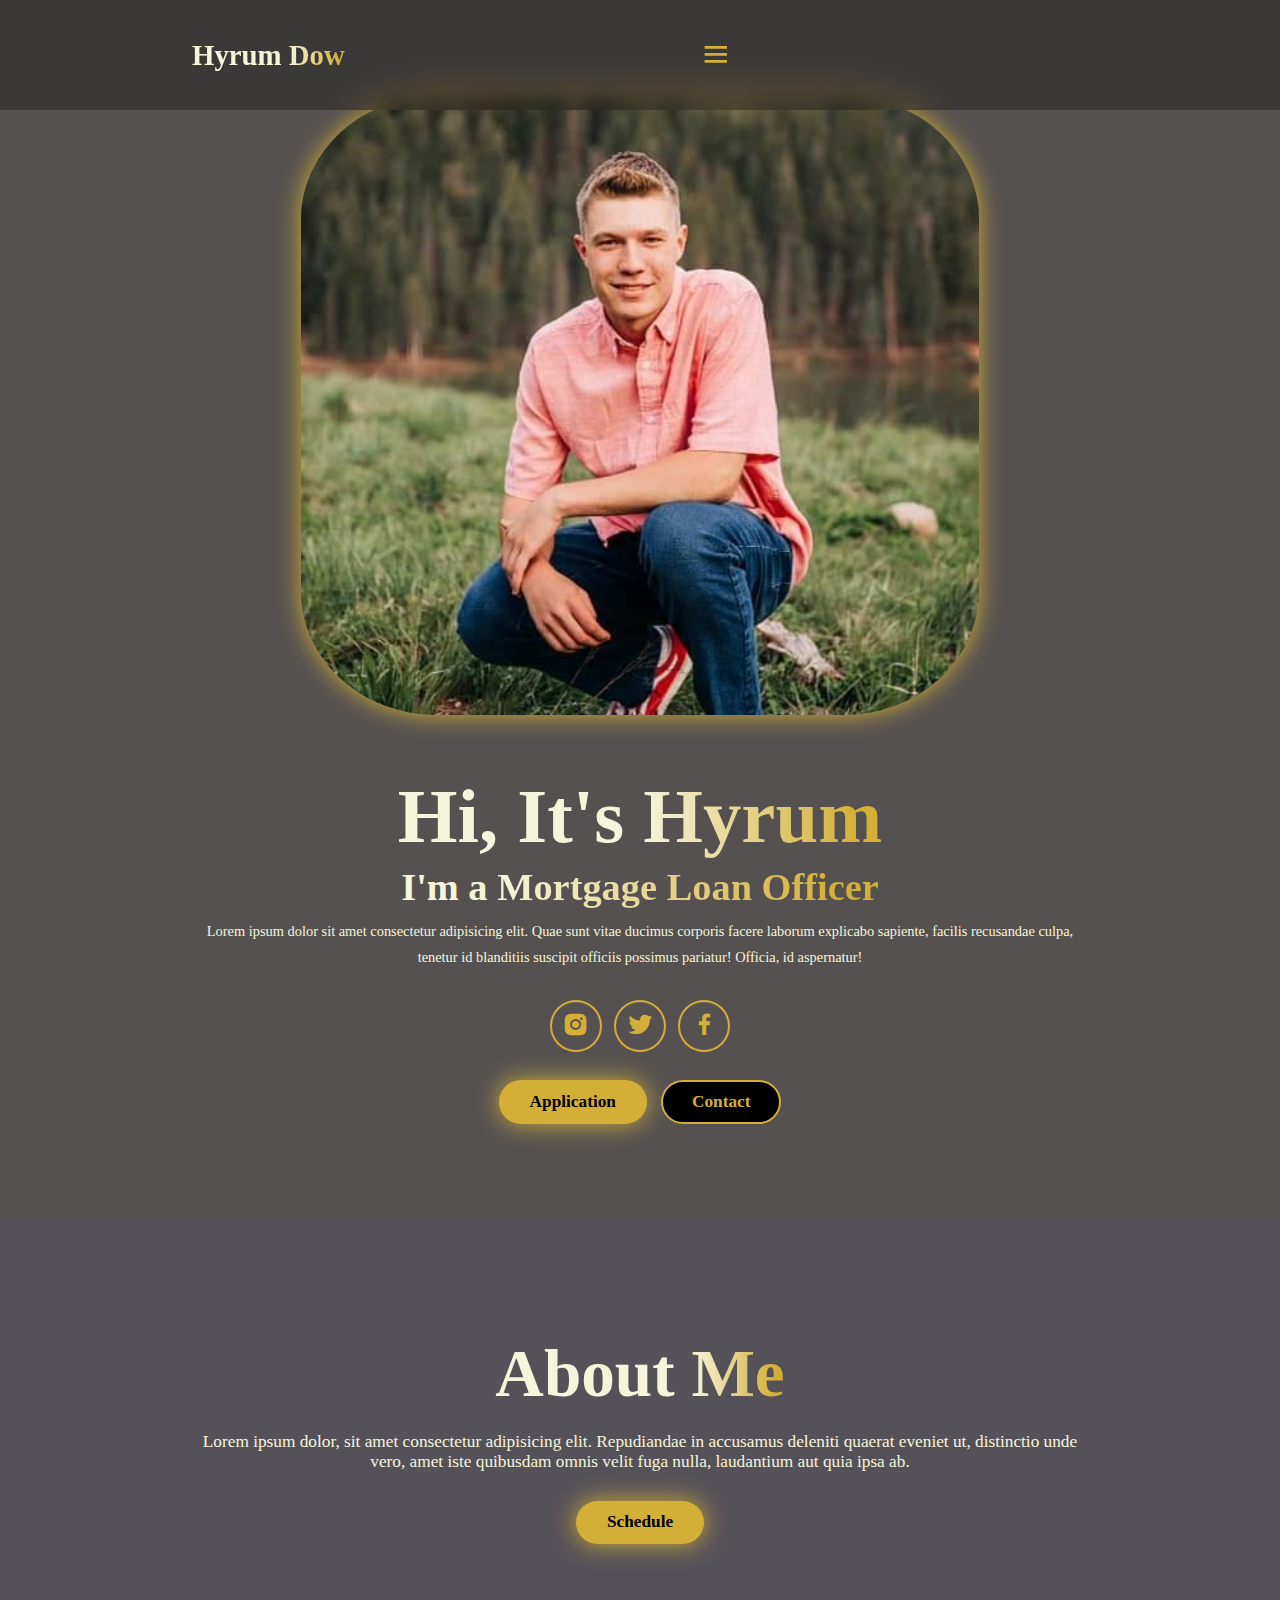
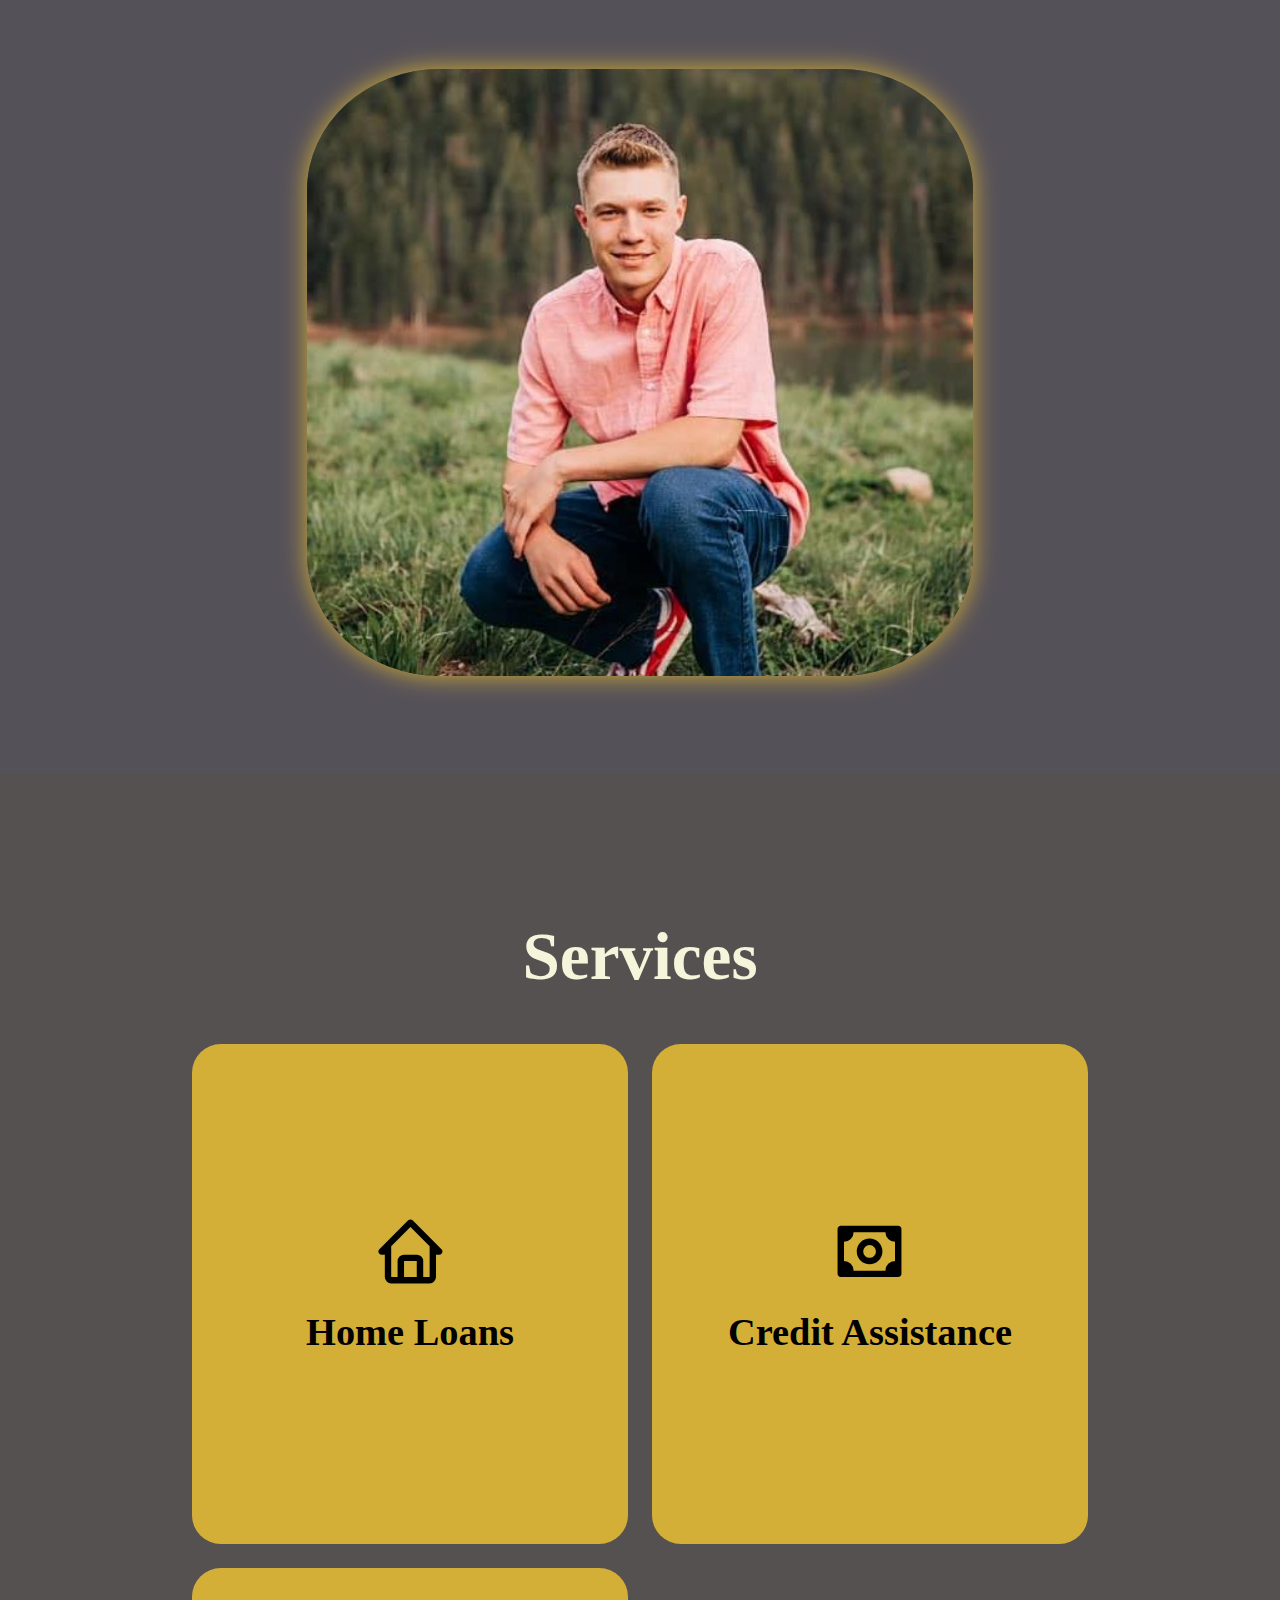
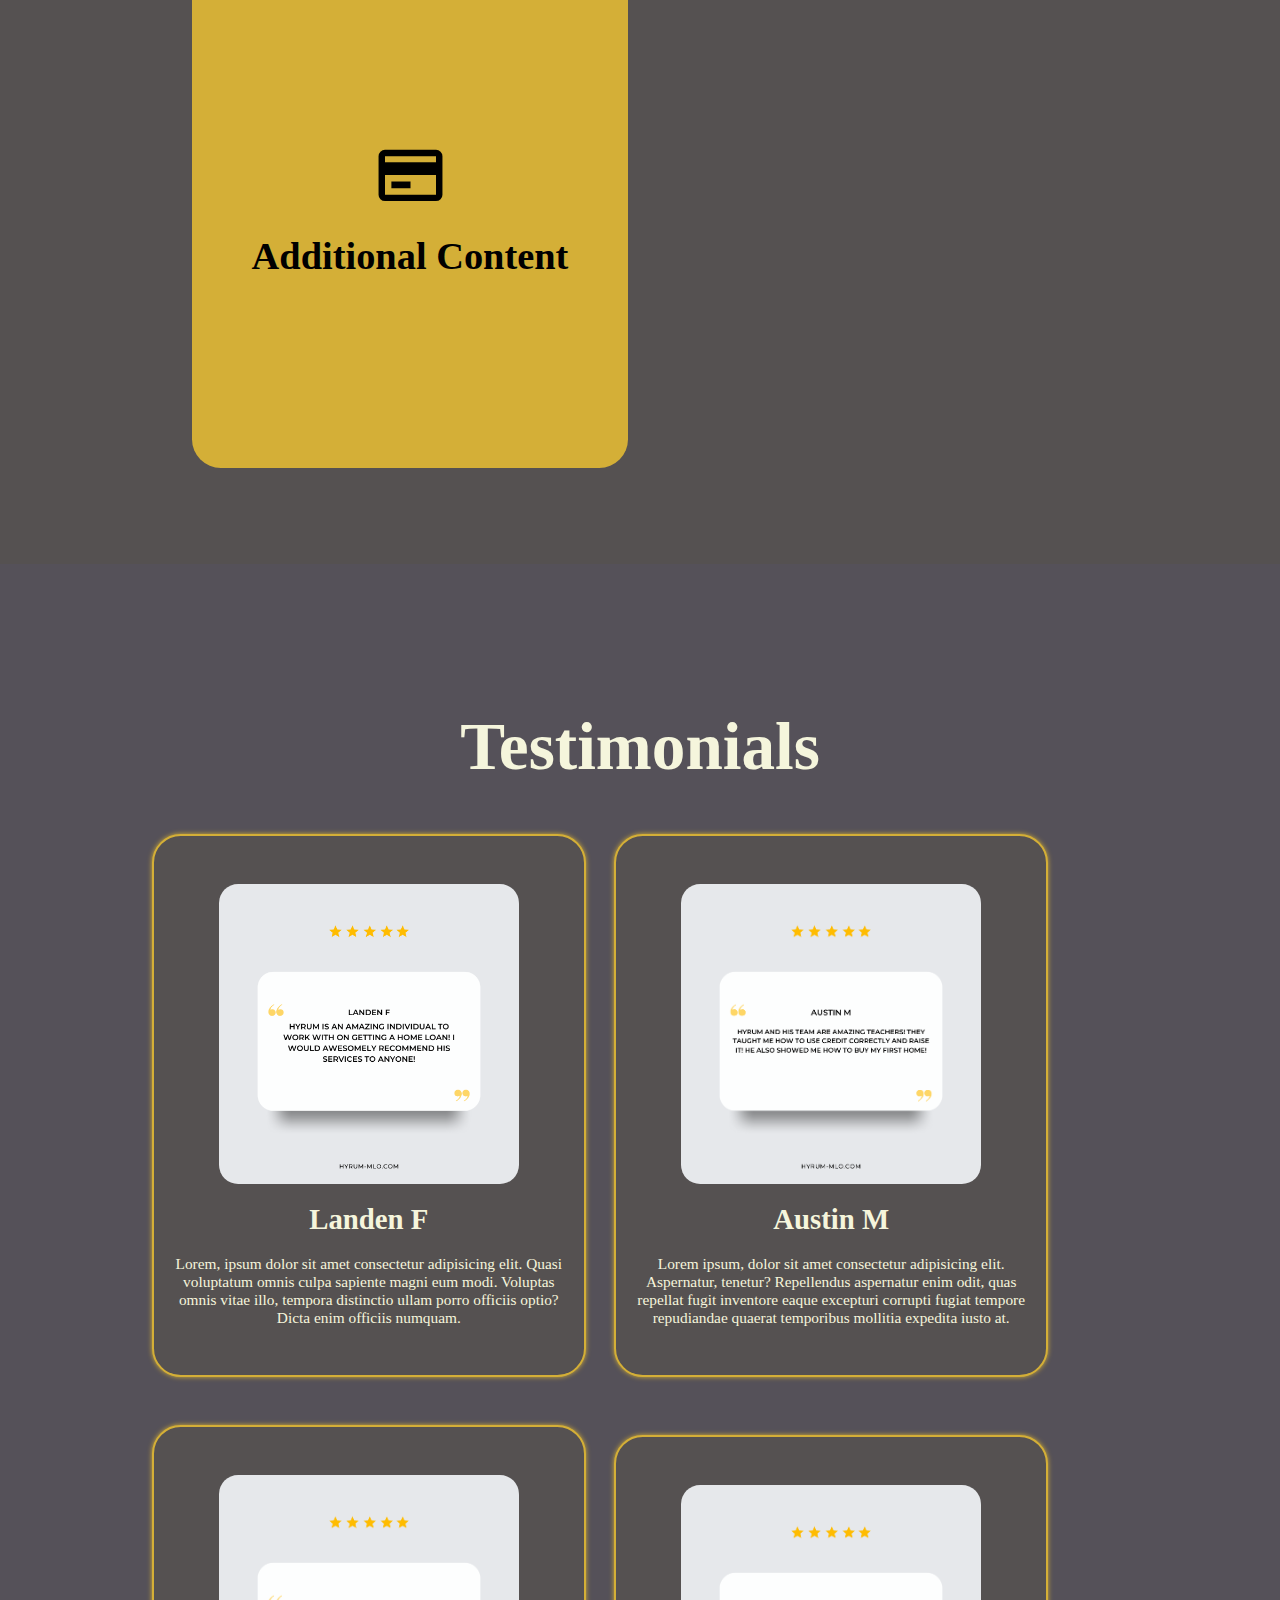
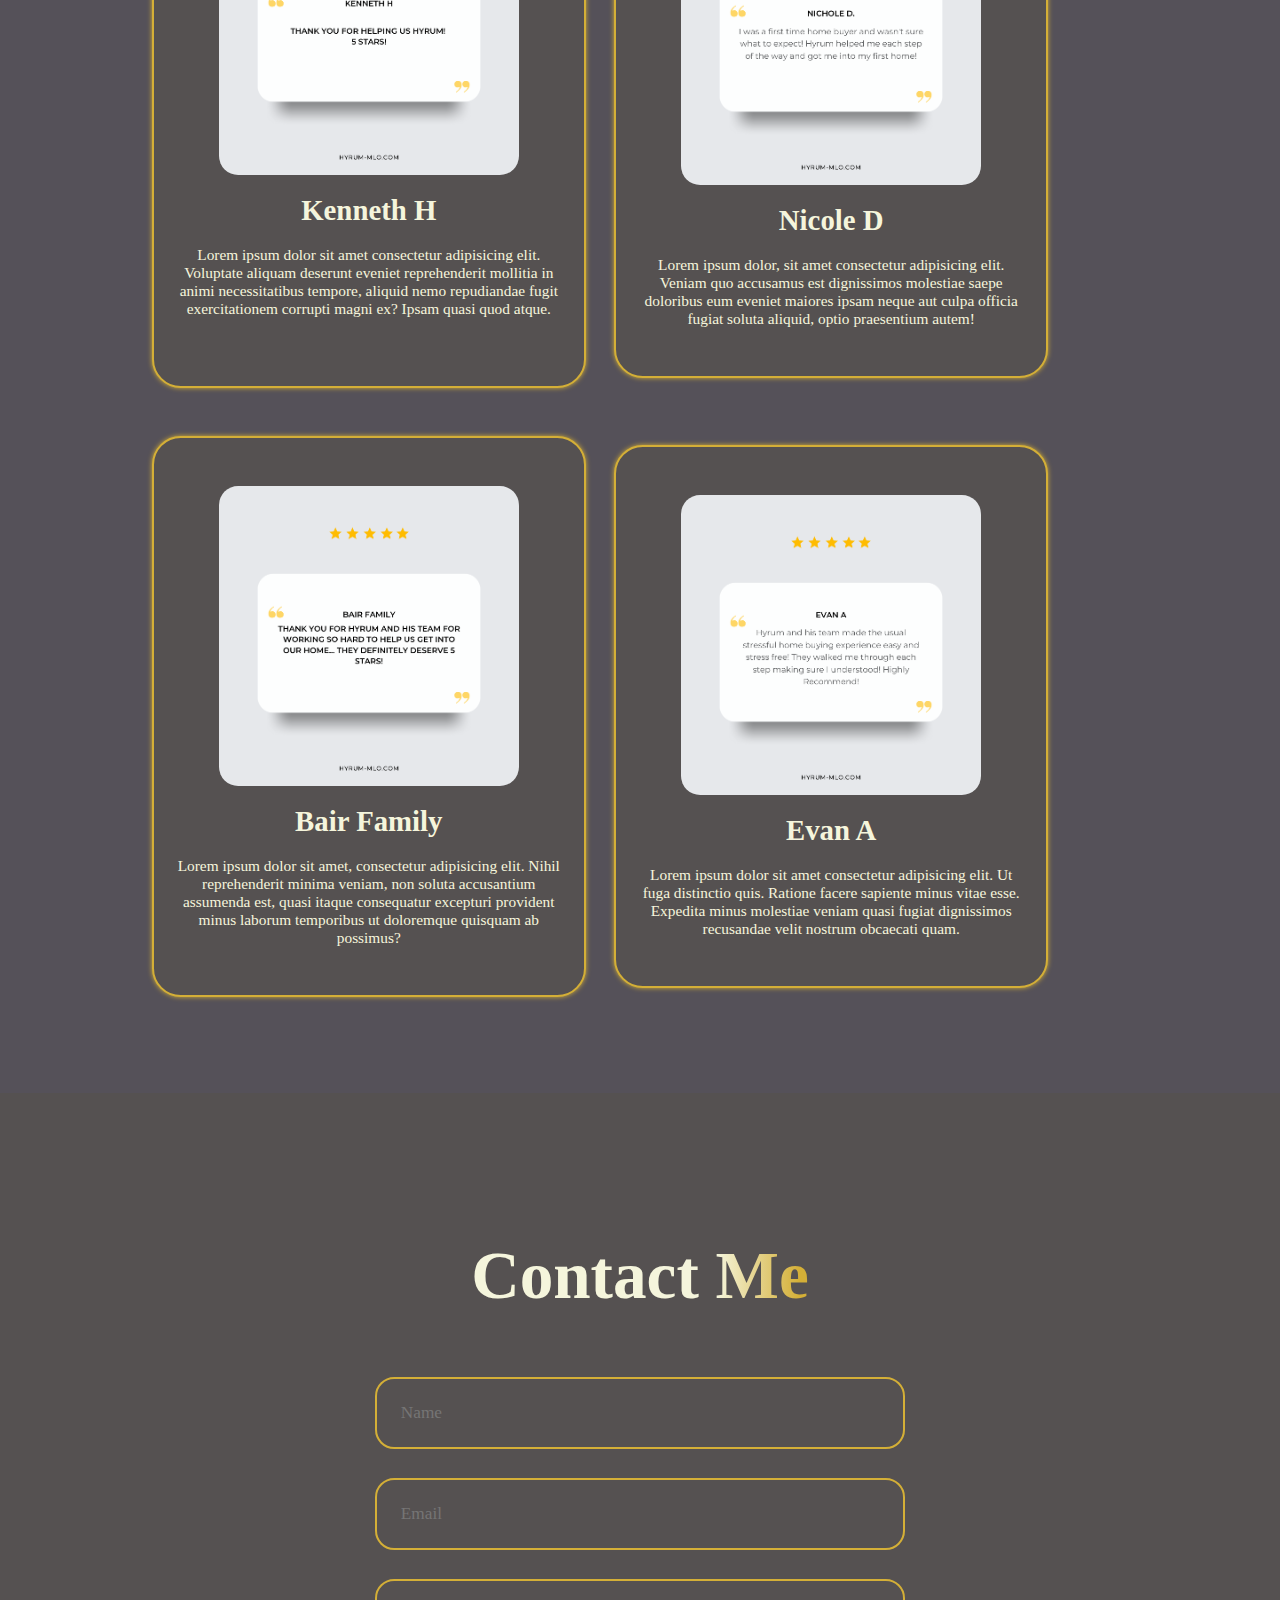
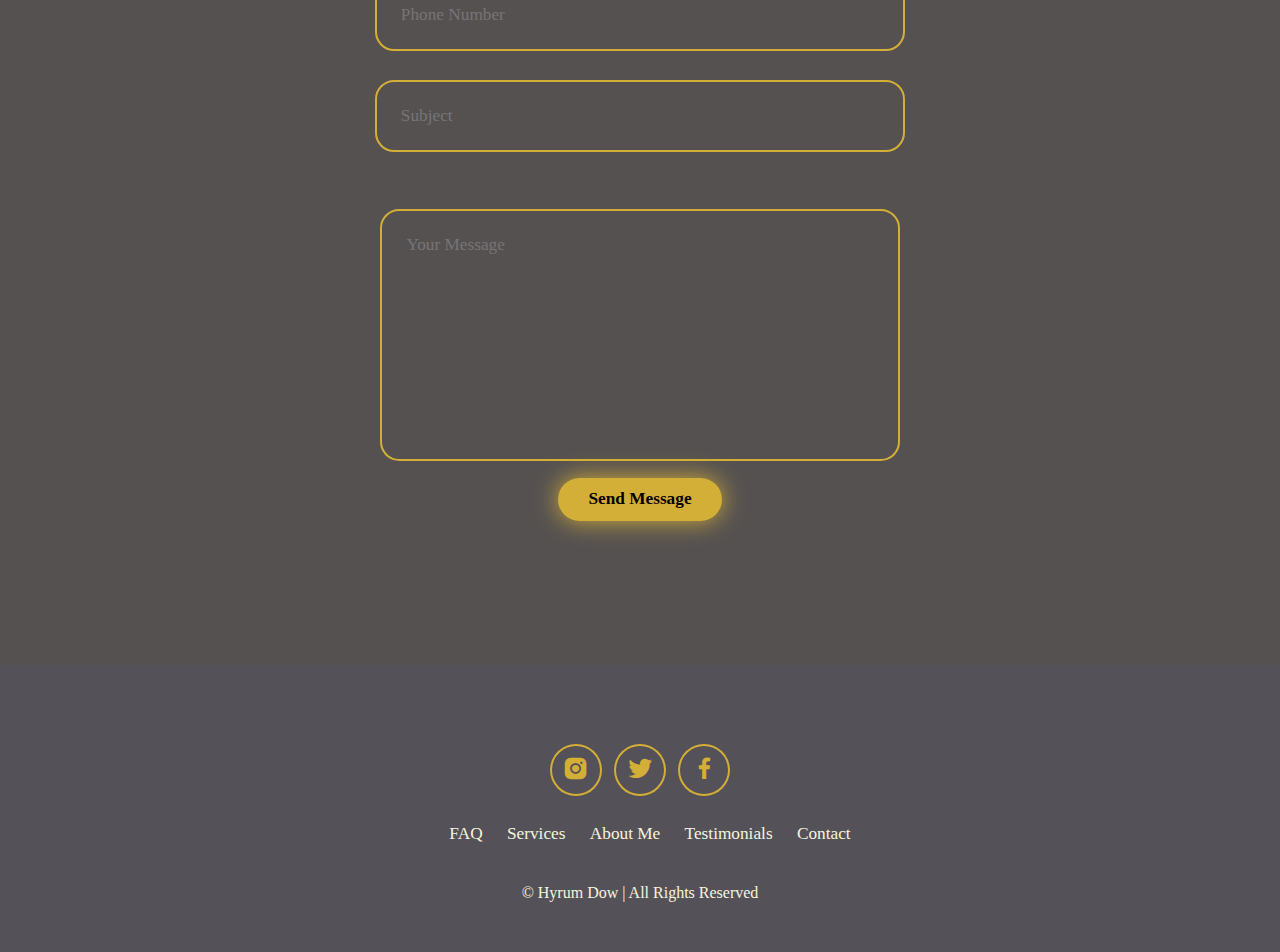
==== index.html @ 3103a560 "Add files via upload" ====
<!DOCTYPE html>
<html lang="en">
<head>
    <meta charset="UTF-8">
    <meta name="viewport" content="width=device-width, initial-scale=1.0">
    <link rel="icon" type="image/jpg" href="favicon.jpg">
    <title>Hyrum Mortgage Loan Officer</title>
    <link rel="stylesheet" href="style.css">
    <link href='https://unpkg.com/boxicons@2.1.4/css/boxicons.min.css' rel='stylesheet'>
</head>
<body>
    
    <header class="header"><a href="#home" class="logo">
        Hyrum <span>Dow</span>
      </a>
      <i class="bx bx-menu" id="menu-icon"></i>
    <nav class="navbar">
        <a href="#home">Home</a>
        <a href="#about">About</a>
        <a href="#services">Services</a>
        <a href="#projects">Testimonials</a>
        <a href="#contact">Contact</a>
    </nav>
    <a href="#contact"><button class="gradient-btn">Contact Me</button></a>
    </header>
    
    <section class="home" id="home">
        <div class="home-content">
            <h1>Hi, It's <span>Hyrum</span></h1>
            <h3>
                I'm a <span>Mortgage Loan Officer</span>
            </h3>
            <p>
              Lorem ipsum dolor sit amet consectetur adipisicing elit. Quae sunt vitae ducimus corporis facere laborum explicabo sapiente, facilis recusandae culpa, tenetur id blanditiis suscipit officiis possimus pariatur! Officia, id aspernatur!
            </p>
            <div class="social-icons">
                <a href="#" target="_blank">
                    <i class="bx bxl-instagram-alt"></i>
                </a>
                
                <a href="#">
                    <i class="bx bxl-twitter"></i>
                </a>

                <a href="#" target="_blank">
                    <i class="bx bxl-facebook"></i>
                </a>

            </div>
            <div class="btn-group">
                <a href="#" class="btn">Application</a>
                <a href="#contact" class="btn">Contact</a>
            </div>

        </div>
        <div class="home-img">
           <img src="asdfasdfasdfasd.jpg" alt=""> 
        </div>
    </section>

    <section class="about" id="about">
        <div class="about-img">
            <img src="asdfasdfasdfasd.jpg" alt="">
        </div>

        <div class="about-content">
            <h2>About <span>Me</span></h2>
            <p>Lorem ipsum dolor, sit amet consectetur adipisicing elit. Repudiandae in accusamus deleniti quaerat eveniet ut, distinctio unde vero, amet iste quibusdam omnis velit fuga nulla, laudantium aut quia ipsa ab.</p>
            <a href="#" class="btn">Schedule</a>
        </div>

    </section>

    <section class="services" id="services">
        <h2 class="heading">Services</h2>

        <div class="services-container">
          <div class="service-box">
            <div class="service-info">
                <i class="bx bx-home"></i>
                <h4>Home Loans</h4>
                <p></p>
            </div>
          </div>
          <div class="service-box">
            <div class="service-info">
                <i class="bx bx-money"></i>
                <h4>Credit Assistance</h4>
                <p></p>
            </div>
          </div>
          <div class="service-box">
            <div class="service-info">
                <i class="bx bx-credit-card"></i>
                <h4>Additional Content</h4></p>
            </div>
          </div>        
        </div>
    </section>

    <section class="projects" id="projects">
        <h2 class="heading">Testimonials</h2>
        <div class="projects-box">

            <div class="project-card">
                <img src="Landen F.png" alt="">
                <h3>Landen F</h3>
                <p>Lorem, ipsum dolor sit amet consectetur adipisicing elit. Quasi voluptatum omnis culpa sapiente magni eum modi. Voluptas omnis vitae illo, tempora distinctio ullam porro officiis optio? Dicta enim officiis numquam.</p>
               
                
            
            </div>
            <div class="project-card">
                <img src="Austin M.png" alt="">
                <h3>Austin M</h3>
                <p>Lorem ipsum, dolor sit amet consectetur adipisicing elit. Aspernatur, tenetur? Repellendus aspernatur enim odit, quas repellat fugit inventore eaque excepturi corrupti fugiat tempore repudiandae quaerat temporibus mollitia expedita iusto at.</p>
                
            </div>
            <div class="project-card">
                <img src="Kenneth H.png" alt="">
                <h3>Kenneth H</h3>
                <p>Lorem ipsum dolor sit amet consectetur adipisicing elit. Voluptate aliquam deserunt eveniet reprehenderit mollitia in animi necessitatibus tempore, aliquid nemo repudiandae fugit exercitationem corrupti magni ex? Ipsam quasi quod atque.<p>
                
            </div>
            <div class="project-card">
                <img src="Nichole D.png" alt="">
                <h3>Nicole D</h3>
                <p>Lorem ipsum dolor, sit amet consectetur adipisicing elit. Veniam quo accusamus est dignissimos molestiae saepe doloribus eum eveniet maiores ipsam neque aut culpa officia fugiat soluta aliquid, optio praesentium autem!</p>
                
            </div>
            <div class="project-card">
                <img src="Bair Family.png" alt="">
                <h3>Bair Family</h3>
                <p>Lorem ipsum dolor sit amet, consectetur adipisicing elit. Nihil reprehenderit minima veniam, non soluta accusantium assumenda est, quasi itaque consequatur excepturi provident minus laborum temporibus ut doloremque quisquam ab possimus?</p>
                
            </div>
            <div class="project-card">
                <img src="Evan A.png" alt="">
                <h3>Evan A</h3>
                <p>Lorem ipsum dolor sit amet consectetur adipisicing elit. Ut fuga distinctio quis. Ratione facere sapiente minus vitae esse. Expedita minus molestiae veniam quasi fugiat dignissimos recusandae velit nostrum obcaecati quam.</p>
                
            </div>
        </div>
    </section>

    <section class="contact" id="contact">
        <h2 class="heading">Contact <span>Me</span>
        </h2>

        <form action="#" method="POST">
            <input type="hidden" name="access_key" value="#">
            <div class="input-group">
                <div class="input-box">
                 <input type="text" name="Name" required placeholder="Name">
                 <input type="email" placeholder="Email" name="email" required>   
                </div>
                <div class="input-box">
                    <input type="number" placeholder="Phone Number" name="Phone Number" required>
                    <input type="text" placeholder="Subject" name="Subject" required>
                </div>
            </div>
            
            <div class="input-group-2">
                <textarea name="Your Message" id="" placeholder="Your Message" cols="30" rows="10"></textarea>
                <input type="submit" value="Send Message" class="btn">
            </div>
        </form>

    </section>

    <footer class="footer">
        <div class="social-icons">
            <a href="#" target="_blank">
                <i class="bx bxl-instagram-alt"></i>
            </a>
            
            <a href="#">
                <i class="bx bxl-twitter"></i>
            </a>

            <a href="#" target="_blank">
                <i class="bx bxl-facebook"></i>
            </a>

        </div>

        <ul class="list">
            <li>
                <a href="#">FAQ</a>
            </li>
            <li>
                <a href="#services">Services</a>
            </li>
            <li>
                <a href="#about">About Me</a>
            </li>
            <li>
                <a href="#projects">Testimonials</a>
            </li>
            <li>
                <a href="#contact">Contact</a>
            </li>
        </ul>

        <p class="copyright">
            ©  Hyrum Dow | All Rights Reserved
        </p>

    </footer>

    <script src="script.js"></script> 
</body>
</html>
---- style.css ----
* {
    margin: 0;
    padding: 0;
    box-sizing: border-box;
    text-decoration: none;
    scroll-behavior: smooth;
    font-family: "Poppins";
}

:root {
    --bg-color: #555151;
    --second-bg-color: #555159;
    --text-color: beige;
    --main-color: #d4af37;
}

html {
    font-size: 60%;
    overflow-x: hidden;
}

body {
    background: var(--bg-color);
    color: var(--text-color);
}
.header{
    position: fixed;
    width: 100%;
    top: 0;
    left: 0;
    padding: 4rem 15%;
    background: rgba(0, 0, 0, 0.3);
    backdrop-filter: blur(10px);
    display: flex;
    justify-content: space-between;
    align-items: center;
    z-index: 1000;
}

#menu-icon{
    font-size: 3.5rem;
    color: var(--main-color);
    display: none;
}

.logo{
font-size: 3rem;
color: var(--text-color);
font-weight: 800;
cursor: pointer;
transition: 0.3s ease-in-out;
}

.logo:hover{
    transform: scale(1.1);
}

span{
    background: linear-gradient(270deg,
    #d4af37 10%,
    beige 100%);
    background-clip: text;
    color: transparent;
}

.navbar a{
    font-size: 1.8rem;
    color: var(--text-color);
    margin-left: 4rem;
    font-weight: 500;
    transition: 0.3s ease-in-out;
    border-bottom: 3px solid transparent;
}

.navbar a:hover{
    color: var(--main-color);
    border-bottom: 3px solid var(--main-color);
}
.gradient-btn{
    font-size: 2rem;
    padding: 1rem 2rem;
    border-radius: 3rem;
    background: linear-gradient(
        270deg,
        #d4af37 10%,
        beige 100%
    );
    letter-spacing: 1px;
    cursor: pointer;
    transition: 0.3s ease-in-out;
    color: #000000;
    border: none;
    text-wrap: nowrap;
}

.gradient-btn:hover{
    transform: scale(1.05);
}

section{
    min-height: 100vh;
    padding: 10rem 15%;
}

.home{
    display: flex;
    align-items: center;
    justify-content: center;
    gap: 15rem;
}

.home-content{
    display: flex;
    flex-direction: column;
    align-items: flex-end;
    text-align: right;
}

.home-content h1{
   font-size: 8rem;
   font-weight: 700;
   margin-top: 1.5rem;
   line-height: 1; 
}

.home-content h3{
    margin: 1rem 0;
    font-size: 4rem;
}

.home-content p{
    font-size: 1.5rem;
    font-weight: 500;
    line-height: 1.8;
}

.home-img img{
    width: 50vh;
    border-radius: 20%;
    box-shadow: 0 0 25px var(--main-color);
    transition: 0.4s ease-in-out;
}

.home-img img:hover{
    box-shadow: 0 0 25px var(--main-color),
                0 0 50px var(--main-color),
                0 0 100px var(--main-color)
}

.social-icons a{
    display: inline-flex;
    justify-content: center;
    align-items: center;
    font-size: 3rem;
    padding: 1rem;
    background: transparent;
    border: 2px solid var(--main-color);
    border-radius: 50%;
    color: var(--main-color);
    margin: 3rem 0.5rem;
    transition: 0.3s ease-in-out;
}

.social-icons a:hover{
    color: var(--text-color);
    background-color: var(--main-color);
    transform: scale(1.2)translateY(-5px);
    box-shadow: 0 0 25px var(--main-color);
}

.btn-group{
    display: flex;
    gap: 1.5rem;
}

.btn{
    display: inline-block;
    padding: 1rem 3rem;
    background-color: var(--main-color);
    box-shadow: 0 0 25px var(--main-color);
    border-radius: 3rem;
    font-size: 1.8rem;
    color: black;
    border: 2px solid transparent;
    font-weight: 600;
    transition: 0.3s ease-in-out;
}

.btn:hover{
    transform: scale(1.05);
    box-shadow: 0 0 25px var(--main-color),
                0 0 50px var(--main-color)
}

.btn-group a:nth-of-type(2){
    background-color: black;
    color: var(--main-color);
    border: 2px solid var(--main-color);
    box-shadow: 0 0 25px transparent;
}

.btn-group a:nth-of-type(2):hover{
    box-shadow: 0 0 25px var(--main-color);
    background-color: var(--main-color);
    color: black;
}

.about{
    display: flex;
    justify-content: center;
    align-items: center;
    gap: 10rem;
    background-color: var(--second-bg-color);
}

.about-img img{
    width: 50vh;
    border-radius: 20%;
    box-shadow: 0 0 25px var(--main-color);
    transition: 0.4s ease-in-out;
}

.about-img img:hover{
    box-shadow: 0 0 25px var(--main-color),
                0 0 50px var(--main-color),
                0 0 100px var(--main-color)
}

.about-content h2{
    font-size: 7rem;
    text-align: left;
}

.about-content p{
    font-size: 1.8rem;
}

.about-content .btn{
    margin: 3rem 0;
}

::-webkit-scrollbar{
    width: 15px;
}

::-webkit-scrollbar-thumb{
    background-color: var(--main-color);
}

::-webkit-scrollbar-track{
    background-color: var(--bg-color);
}

.heading{
    text-align: center;
    font-size: 7rem;
    margin: 5rem 0;
}

.services{
    background-color: var(--bg-color);
    color: black;
}

.services h2{
    color: var(--text-color);
}

.services-container{
    display: grid;
    grid-template-columns: repeat(auto-fit, minmax(300px, 1fr));
    align-items: center;
    gap: 2.5rem;
}

.service-box{
    display: flex;
    justify-content: center;
    align-items: center;
    background-color: var(--main-color);
    height: 500px;
    border-radius: 3rem;
    cursor: pointer;
    border: 5px solid transparent;
    transition: 0.4s ease-in-out;
}

.service-box:hover{
    background: var(--second-bg-color);
    color: var(--main-color);
    border: 5px solid var(--main-color);
    transform: scale(1.03);
}

.service-info{
    display: flex;
    flex-direction: column;
    text-align: center;
    justify-content: center;
    align-items: center;
    padding: 5rem;
}

.service-info h4{
    font-size: 4rem;
    margin: 2rem 0;
    font-weight: 800;
}

.service-info p{
    font-size: 1.4rem;
    font-weight: 600;
    line-height: 1.7;
}

.service-info i{
    font-size: 8rem;
}

.projects{
    background-color: var(--second-bg-color);
}

.projects-box{
    display: grid;
    grid-template-columns: repeat(auto-fit, minmax(350px, 1fr));
    place-items: center;
    gap: 3rem;
    row-gap: 5rem;
}

.project-card{
    display: flex;
    flex-direction: column;
    align-items: center;
    justify-content: center;
    text-align: center;
    background-color: var(--bg-color);
    border: 2px solid var(--main-color);
    border-radius: 3rem;
    gap: 2rem;
    padding: 5rem 2rem;
    overflow: hidden;
    cursor: pointer;
    box-shadow: 0 0 5px var(--main-color);
    transition: 0.3s ease;
}

.project-card:hover{
    box-shadow: 0 0 25px var(--main-color),
                0 0 50px var(--main-color);
    transform: scale(1.02);
}

.project-card img{
    max-width: 300px;
    border-radius: 2em;
    object-fit: cover;
}

.project-card h3{
    font-size: 3rem;
}

.project-card p{
    font-size: 1.6rem;
}

.contact{
    background-color: var(--bg-color);
}

.contact h2{
    margin-bottom: 3rem;
    color: var(--text-color);
}

.contact form{
    display: flex;
    align-items: center;
    justify-content: center;
    gap: 3rem;
    margin: 5rem 0;
    text-align: center;
}

.contact form .input-box input, 
.contact form textarea{
width: 100%;
padding: 2.5rem;
font-size: 1.8rem;
color: var(--text-color);
background-color: var(--bg-color);
border-radius: 2rem;
border: 2px solid var(--main-color);
margin: 1.5rem 0;
resize: none;
}   

.footer{
    background-color: var(--second-bg-color);
    padding: 50px 0;
}

.footer .social-icons{
    text-align: center;
}

.footer ul{
    text-align: center;
    font-size: 1.8rem;
}

.footer ul li{
    display: inline-block;
    margin-left: 20px;
}

.footer ul li a{
    color: beige;
    border-bottom: 3px solid transparent;
    transition: 0.3s ease-in-out;
}

.footer ul li a:hover{
    border-bottom: 3px solid var(--main-color);
}

.footer .copyright{
    text-align: center;
    margin-top: 40px;
    font-size: 16px;
}

@media(max-width:1285px){
    #menu-icon{
        display: block;
    }
    .navbar{
        position: absolute;
        top: 100%;
        right: 0;
        width: 50%;
        padding: 1rem 3rem;
        background: rgba(0, 0, 0, 0.8);
        border-bottom-left-radius: 2rem;
        border-left: 2px solid var(--main-color);
        border-bottom: 2px solid var(--main-color);
        display: none;
    }
    .navbar a{
        display: block;
        font-size: 2rem;
        margin: 3rem 0;
        color: var(--text-color);
    }
    .navbar.active{
       display: block; 
    }
    .gradient-btn{
     display: none;   
    }
    .home{
        flex-direction: column-reverse;
        flex-direction: 5rem 0;
        gap: 5rem;
    }
    .home-content{
        align-items: center;
        text-align: center;
    }
    .home-img img{
        width: 53vw;
    }
    .about{
        flex-direction: column-reverse;
        text-align: center;
    }
    .about h2{
        text-align: center;
        margin: 2rem 0;
    }
    .about img{
        width: 52vw;
    }
    .contact form{
        flex-direction: column;
    }
    .project-card{
        transform: translateX(-40px);
    }
}
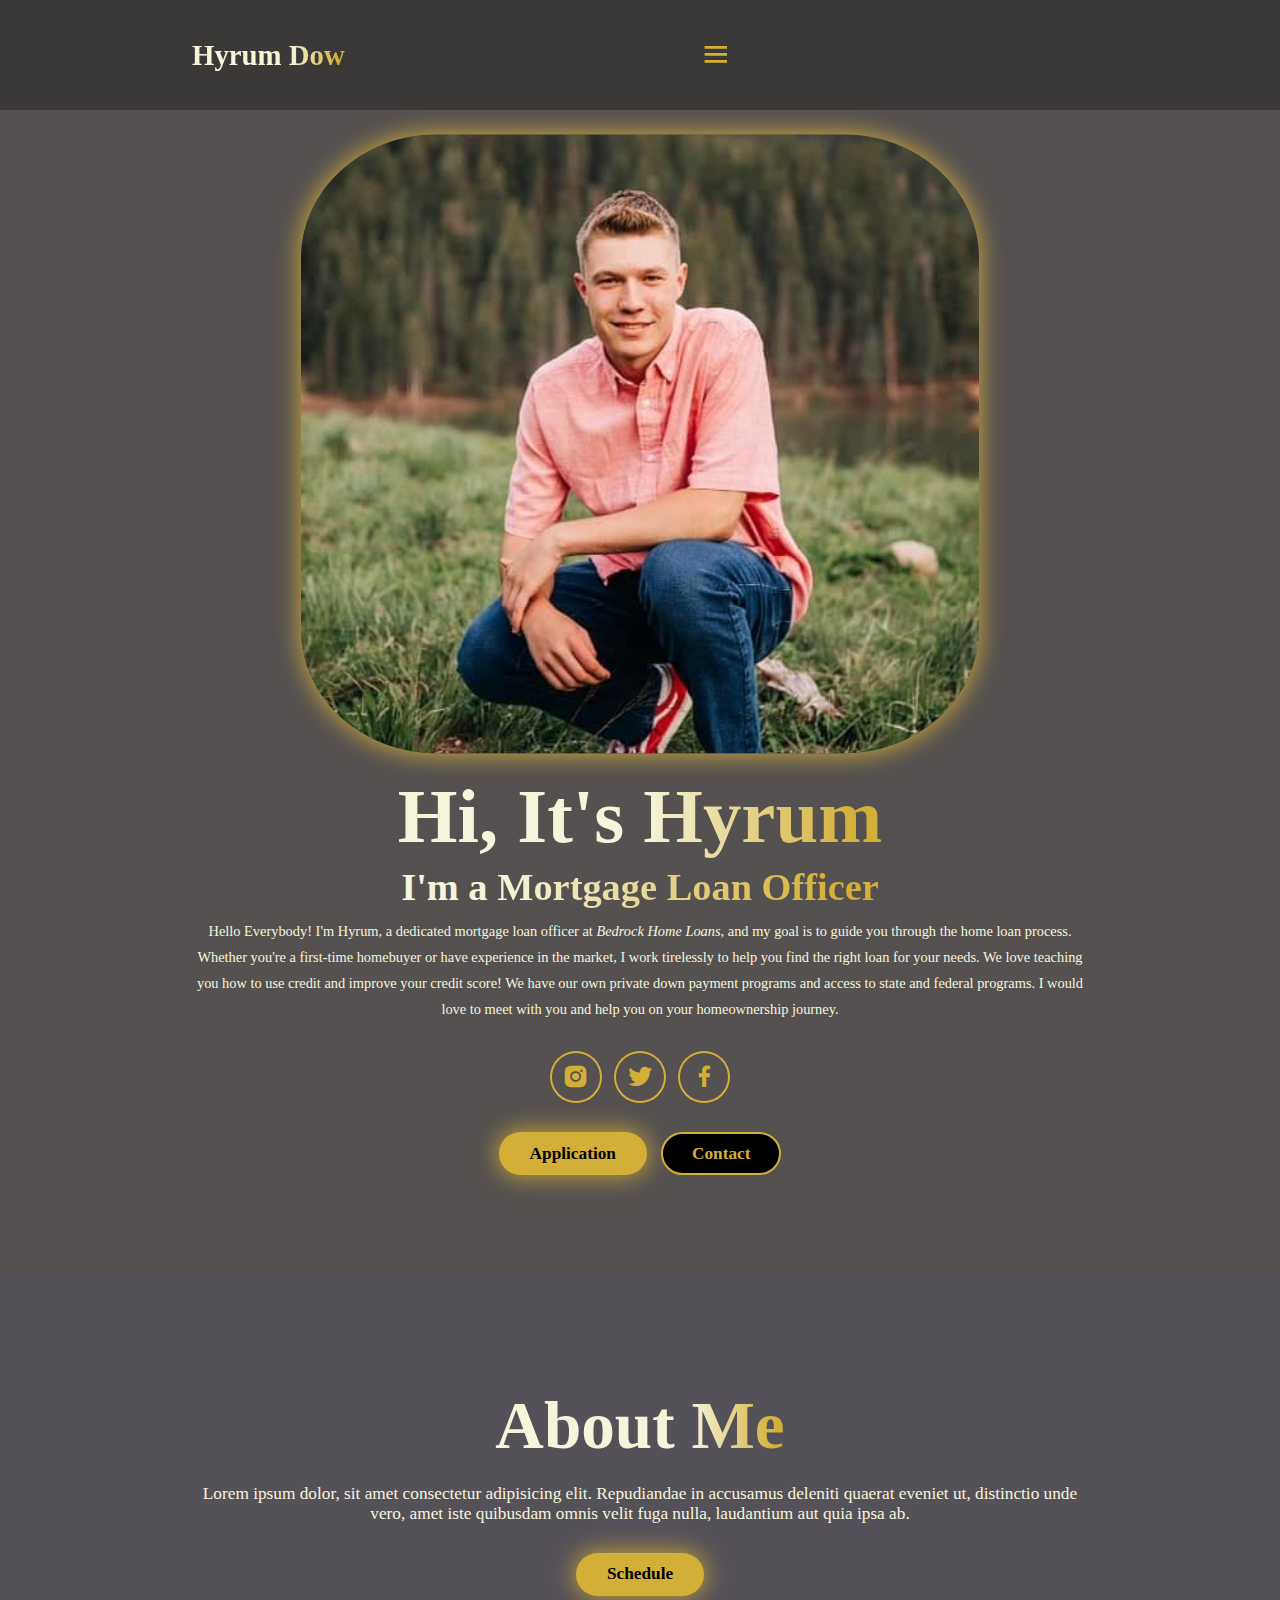
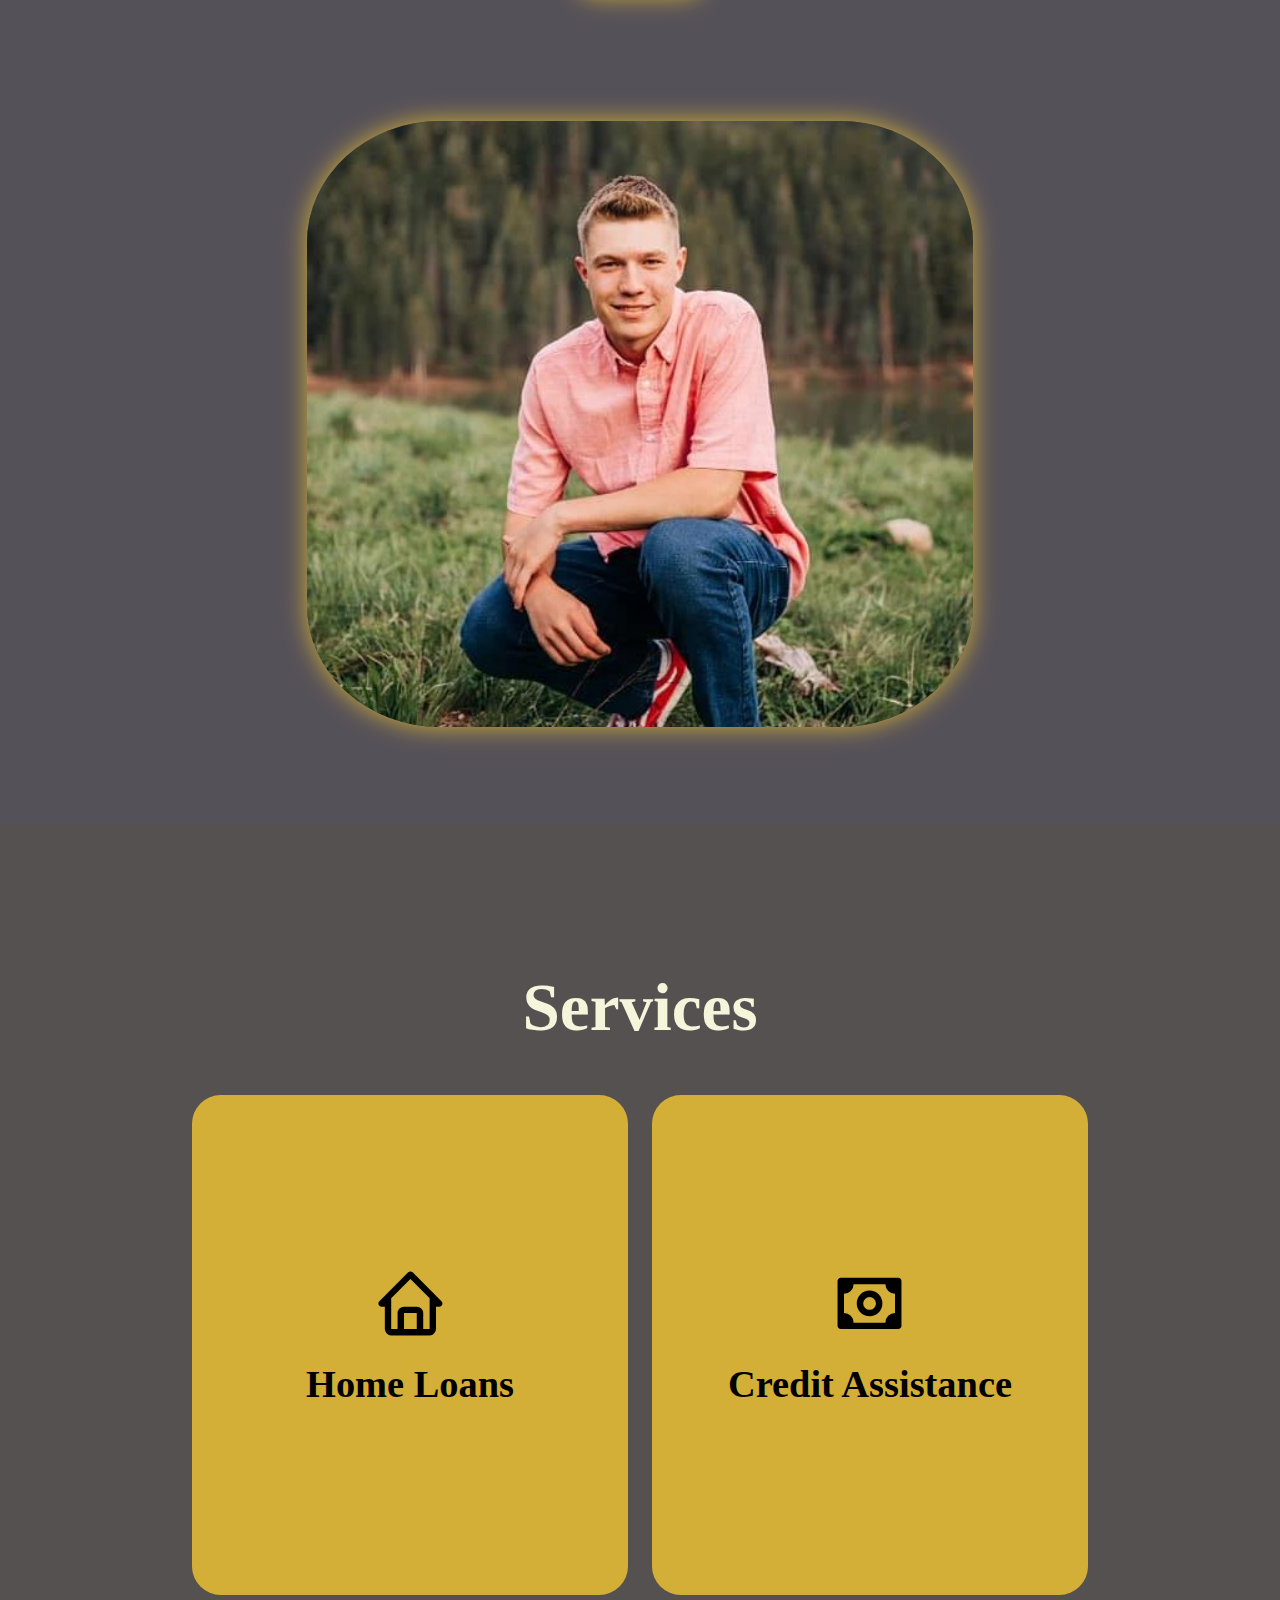
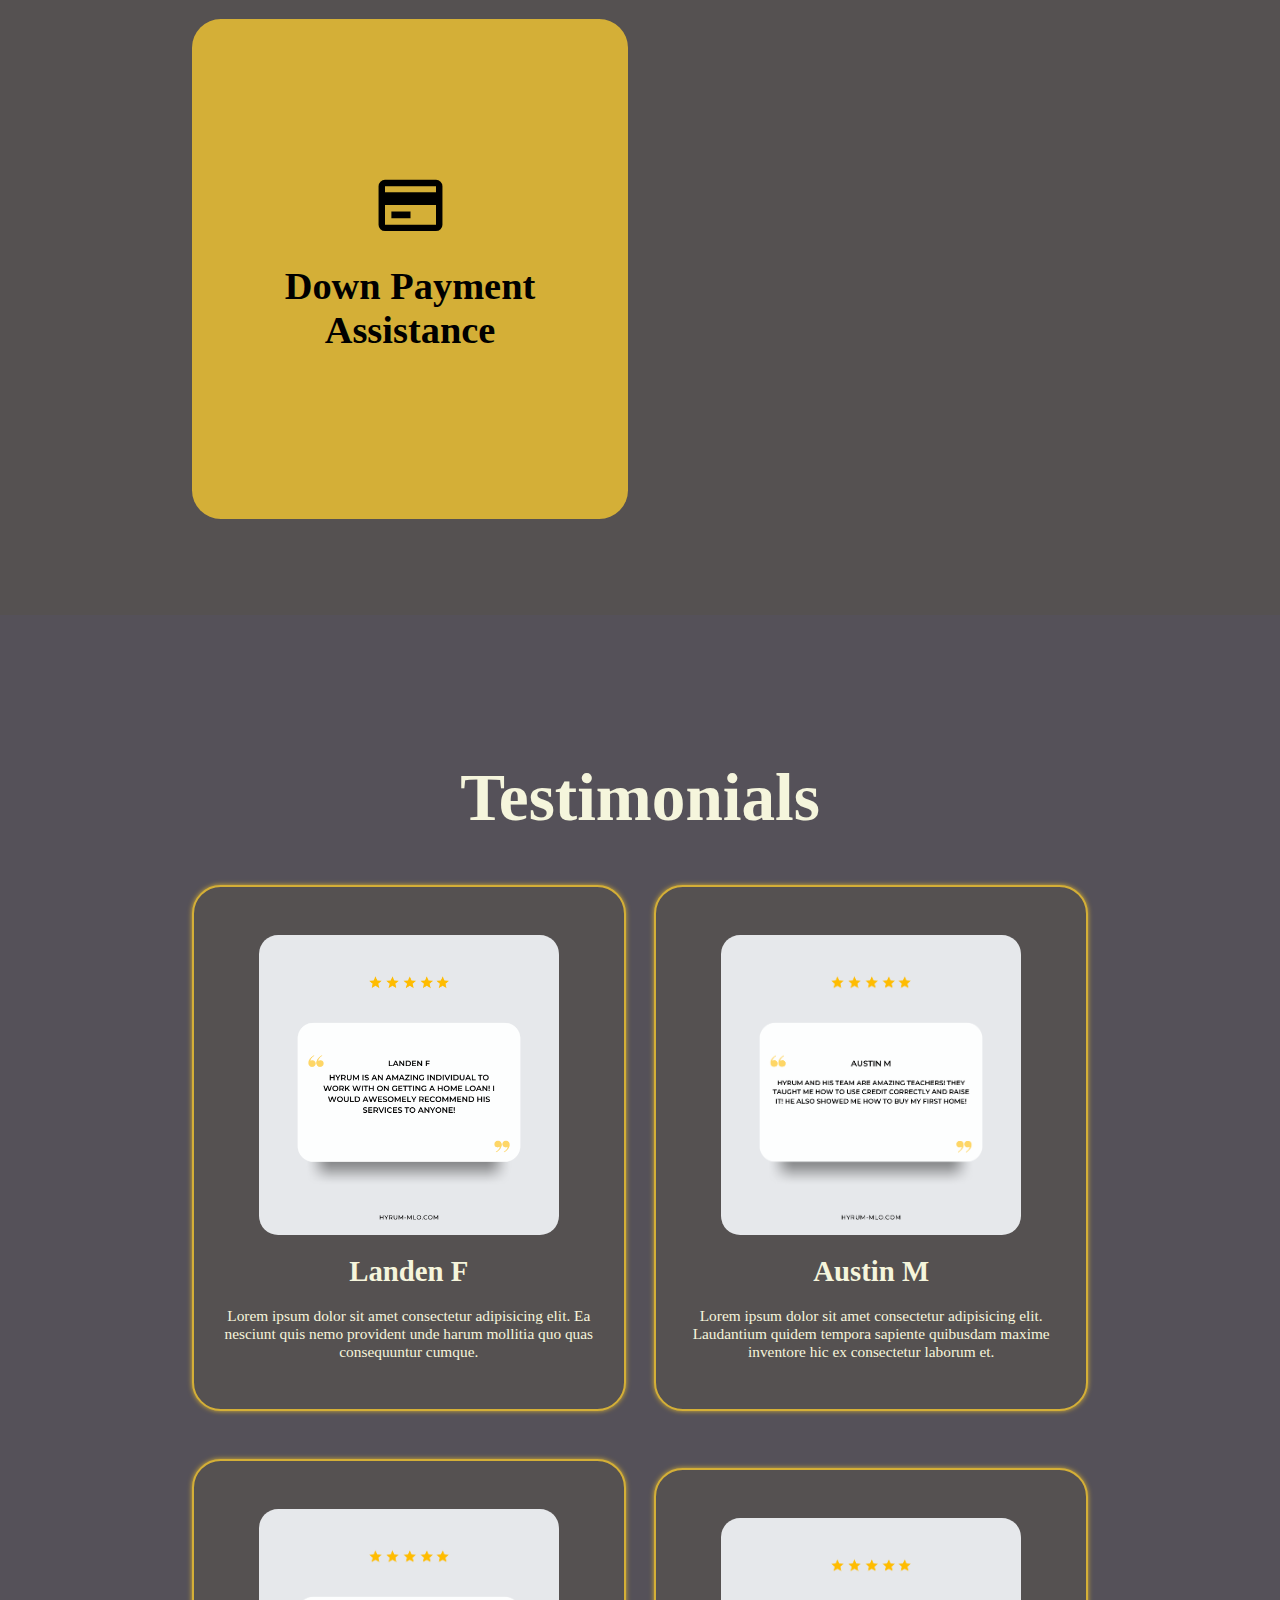
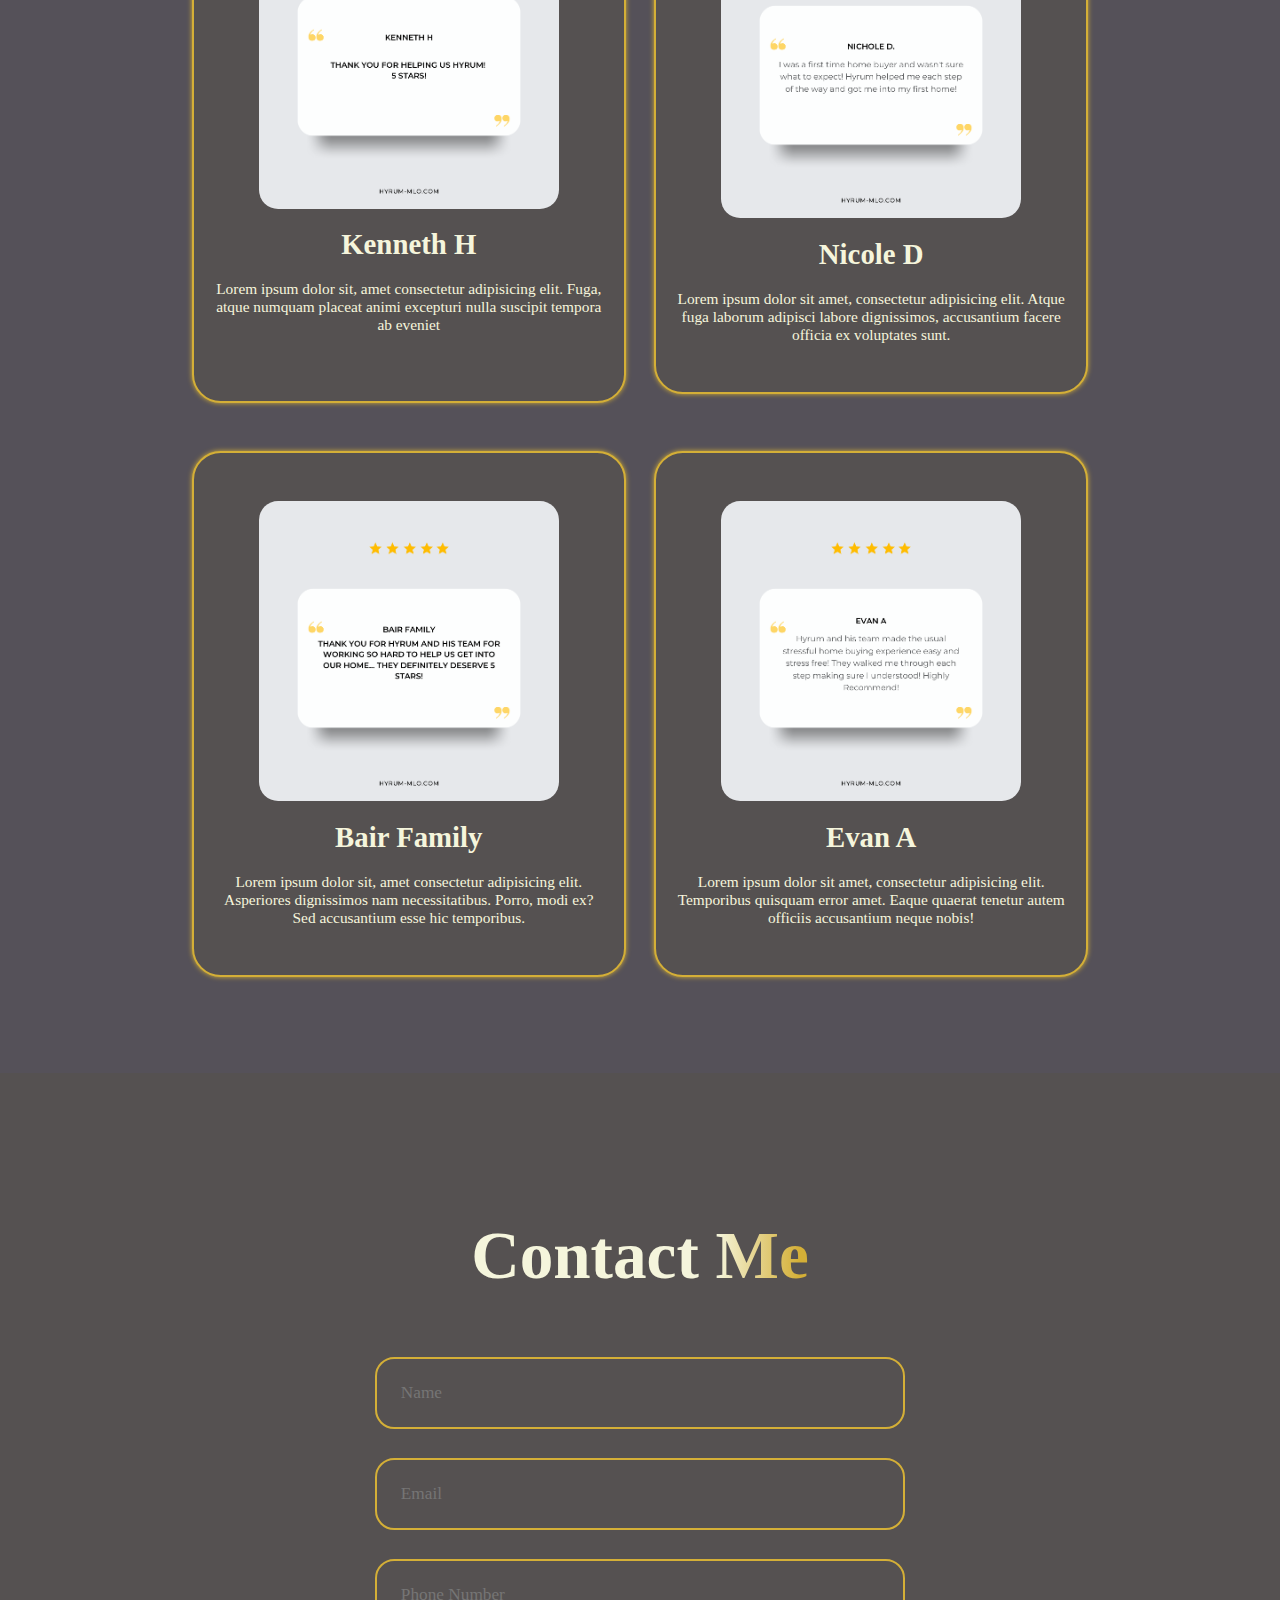
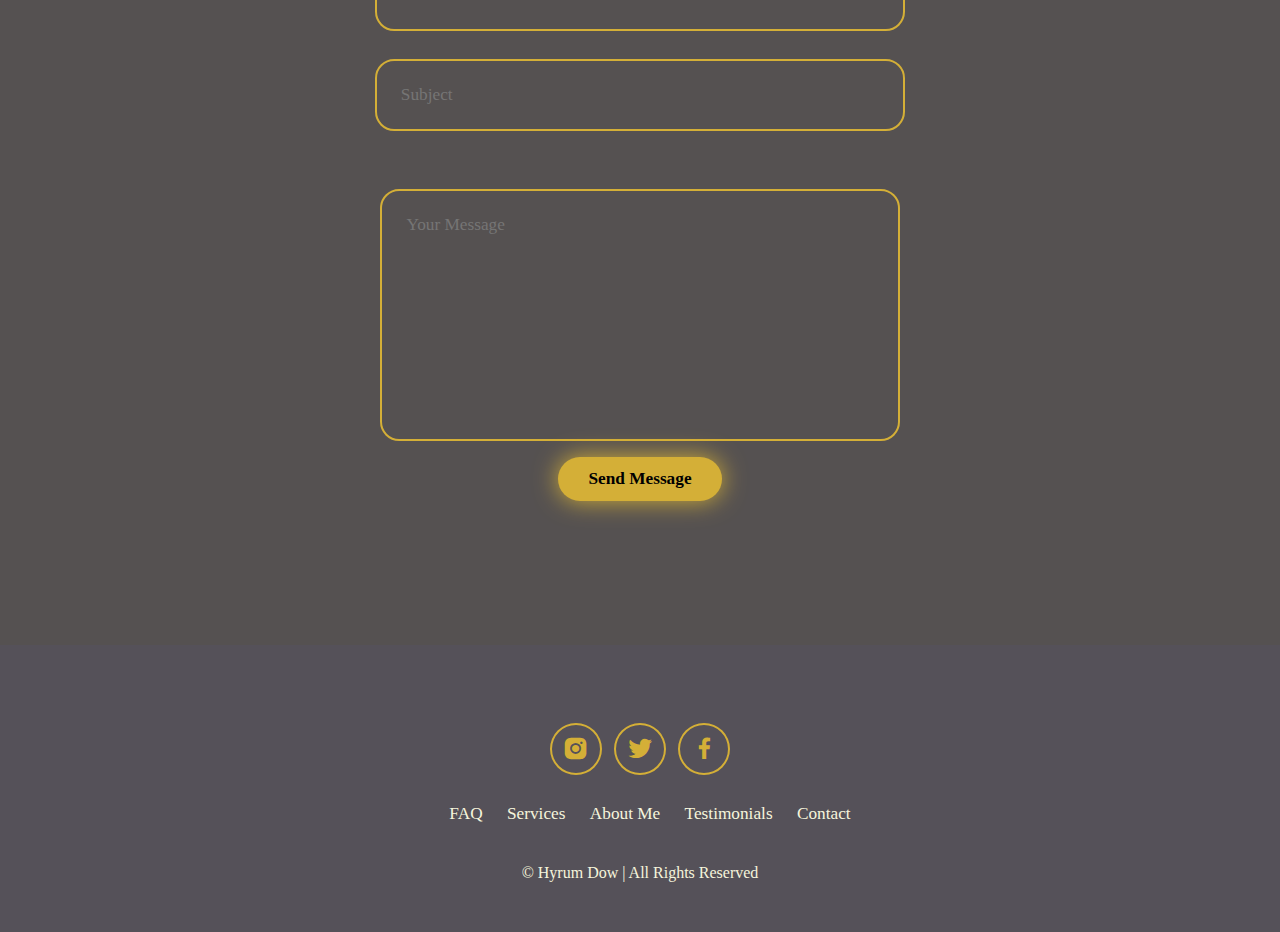
==== commit 6084690b: "Add files via upload" ====
--- a/index.html
+++ b/index.html
@@ -31,7 +31,11 @@
                 I'm a <span>Mortgage Loan Officer</span>
             </h3>
             <p>
-              Lorem ipsum dolor sit amet consectetur adipisicing elit. Quae sunt vitae ducimus corporis facere laborum explicabo sapiente, facilis recusandae culpa, tenetur id blanditiis suscipit officiis possimus pariatur! Officia, id aspernatur!
+                Hello Everybody! I'm Hyrum, a dedicated mortgage loan officer at <i>Bedrock Home Loans</i>, and my goal is to guide you through the home loan process.
+
+                Whether you're a first-time homebuyer or have experience in the market, I work tirelessly to help you find the right loan for your needs.
+
+                We love teaching you how to use credit and improve your credit score! We have our own private down payment programs and access to state and federal programs. I would love to meet with you and help you on your homeownership journey.
             </p>
             <div class="social-icons">
                 <a href="#" target="_blank">
@@ -92,7 +96,7 @@
           <div class="service-box">
             <div class="service-info">
                 <i class="bx bx-credit-card"></i>
-                <h4>Additional Content</h4></p>
+                <h4>Down Payment Assistance</h4></p>
             </div>
           </div>        
         </div>
@@ -105,7 +109,7 @@
             <div class="project-card">
                 <img src="Landen F.png" alt="">
                 <h3>Landen F</h3>
-                <p>Lorem, ipsum dolor sit amet consectetur adipisicing elit. Quasi voluptatum omnis culpa sapiente magni eum modi. Voluptas omnis vitae illo, tempora distinctio ullam porro officiis optio? Dicta enim officiis numquam.</p>
+                <p>Lorem ipsum dolor sit amet consectetur adipisicing elit. Ea nesciunt quis nemo provident unde harum mollitia quo quas consequuntur cumque.</p>
                
                 
             
@@ -113,31 +117,31 @@
             <div class="project-card">
                 <img src="Austin M.png" alt="">
                 <h3>Austin M</h3>
-                <p>Lorem ipsum, dolor sit amet consectetur adipisicing elit. Aspernatur, tenetur? Repellendus aspernatur enim odit, quas repellat fugit inventore eaque excepturi corrupti fugiat tempore repudiandae quaerat temporibus mollitia expedita iusto at.</p>
+                <p>Lorem ipsum dolor sit amet consectetur adipisicing elit. Laudantium quidem tempora sapiente quibusdam maxime inventore hic ex consectetur laborum et.</p>
                 
             </div>
             <div class="project-card">
                 <img src="Kenneth H.png" alt="">
                 <h3>Kenneth H</h3>
-                <p>Lorem ipsum dolor sit amet consectetur adipisicing elit. Voluptate aliquam deserunt eveniet reprehenderit mollitia in animi necessitatibus tempore, aliquid nemo repudiandae fugit exercitationem corrupti magni ex? Ipsam quasi quod atque.<p>
+                <p>Lorem ipsum dolor sit, amet consectetur adipisicing elit. Fuga, atque numquam placeat animi excepturi nulla suscipit tempora ab eveniet<p>
                 
             </div>
             <div class="project-card">
                 <img src="Nichole D.png" alt="">
                 <h3>Nicole D</h3>
-                <p>Lorem ipsum dolor, sit amet consectetur adipisicing elit. Veniam quo accusamus est dignissimos molestiae saepe doloribus eum eveniet maiores ipsam neque aut culpa officia fugiat soluta aliquid, optio praesentium autem!</p>
+                <p>Lorem ipsum dolor sit amet, consectetur adipisicing elit. Atque fuga laborum adipisci labore dignissimos, accusantium facere officia ex voluptates sunt.</p>
                 
             </div>
             <div class="project-card">
                 <img src="Bair Family.png" alt="">
                 <h3>Bair Family</h3>
-                <p>Lorem ipsum dolor sit amet, consectetur adipisicing elit. Nihil reprehenderit minima veniam, non soluta accusantium assumenda est, quasi itaque consequatur excepturi provident minus laborum temporibus ut doloremque quisquam ab possimus?</p>
+                <p>Lorem ipsum dolor sit, amet consectetur adipisicing elit. Asperiores dignissimos nam necessitatibus. Porro, modi ex? Sed accusantium esse hic temporibus.</p>
                 
             </div>
             <div class="project-card">
                 <img src="Evan A.png" alt="">
                 <h3>Evan A</h3>
-                <p>Lorem ipsum dolor sit amet consectetur adipisicing elit. Ut fuga distinctio quis. Ratione facere sapiente minus vitae esse. Expedita minus molestiae veniam quasi fugiat dignissimos recusandae velit nostrum obcaecati quam.</p>
+                <p>Lorem ipsum dolor sit amet, consectetur adipisicing elit. Temporibus quisquam error amet. Eaque quaerat tenetur autem officiis accusantium neque nobis!</p>
                 
             </div>
         </div>
@@ -147,8 +151,8 @@
         <h2 class="heading">Contact <span>Me</span>
         </h2>
 
-        <form action="#" method="POST">
-            <input type="hidden" name="access_key" value="#">
+        <form action="https://api.web3forms.com/submit" method="POST">
+            <input type="hidden" name="access_key" value="c7ee6db6-4ade-433b-a0da-f2a71adc474f">
             <div class="input-group">
                 <div class="input-box">
                  <input type="text" name="Name" required placeholder="Name">
--- a/style.css
+++ b/style.css
@@ -471,6 +471,7 @@
     }
     .home-img img{
         width: 53vw;
+        transform: translateY(4rem);
     }
     .about{
         flex-direction: column-reverse;
@@ -486,7 +487,13 @@
     .contact form{
         flex-direction: column;
     }
-    .project-card{
-        transform: translateX(-40px);
+    
+    .projects-box{
+        align-items: center;
+        justify-items:center ;
+    }
+    .service-box{
+        align-items: center;
+        justify-items:center ;
     }
 }